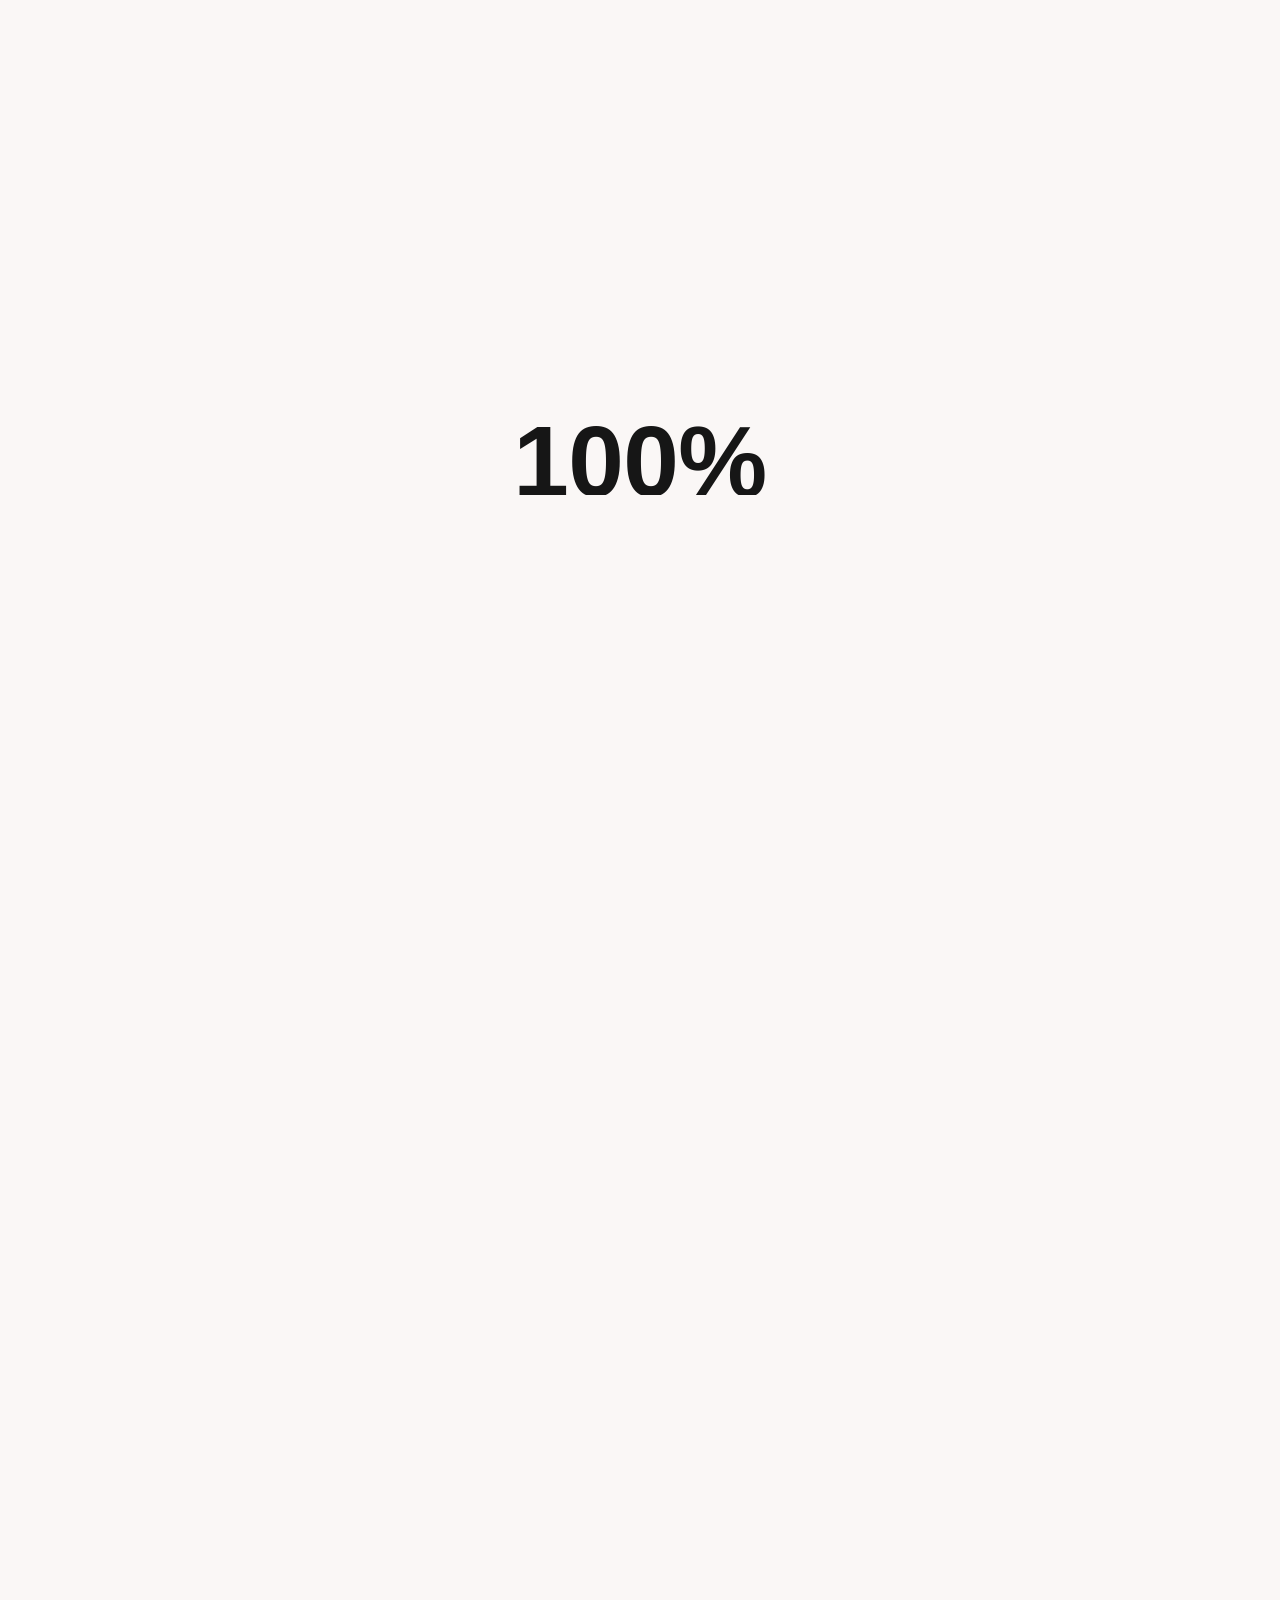
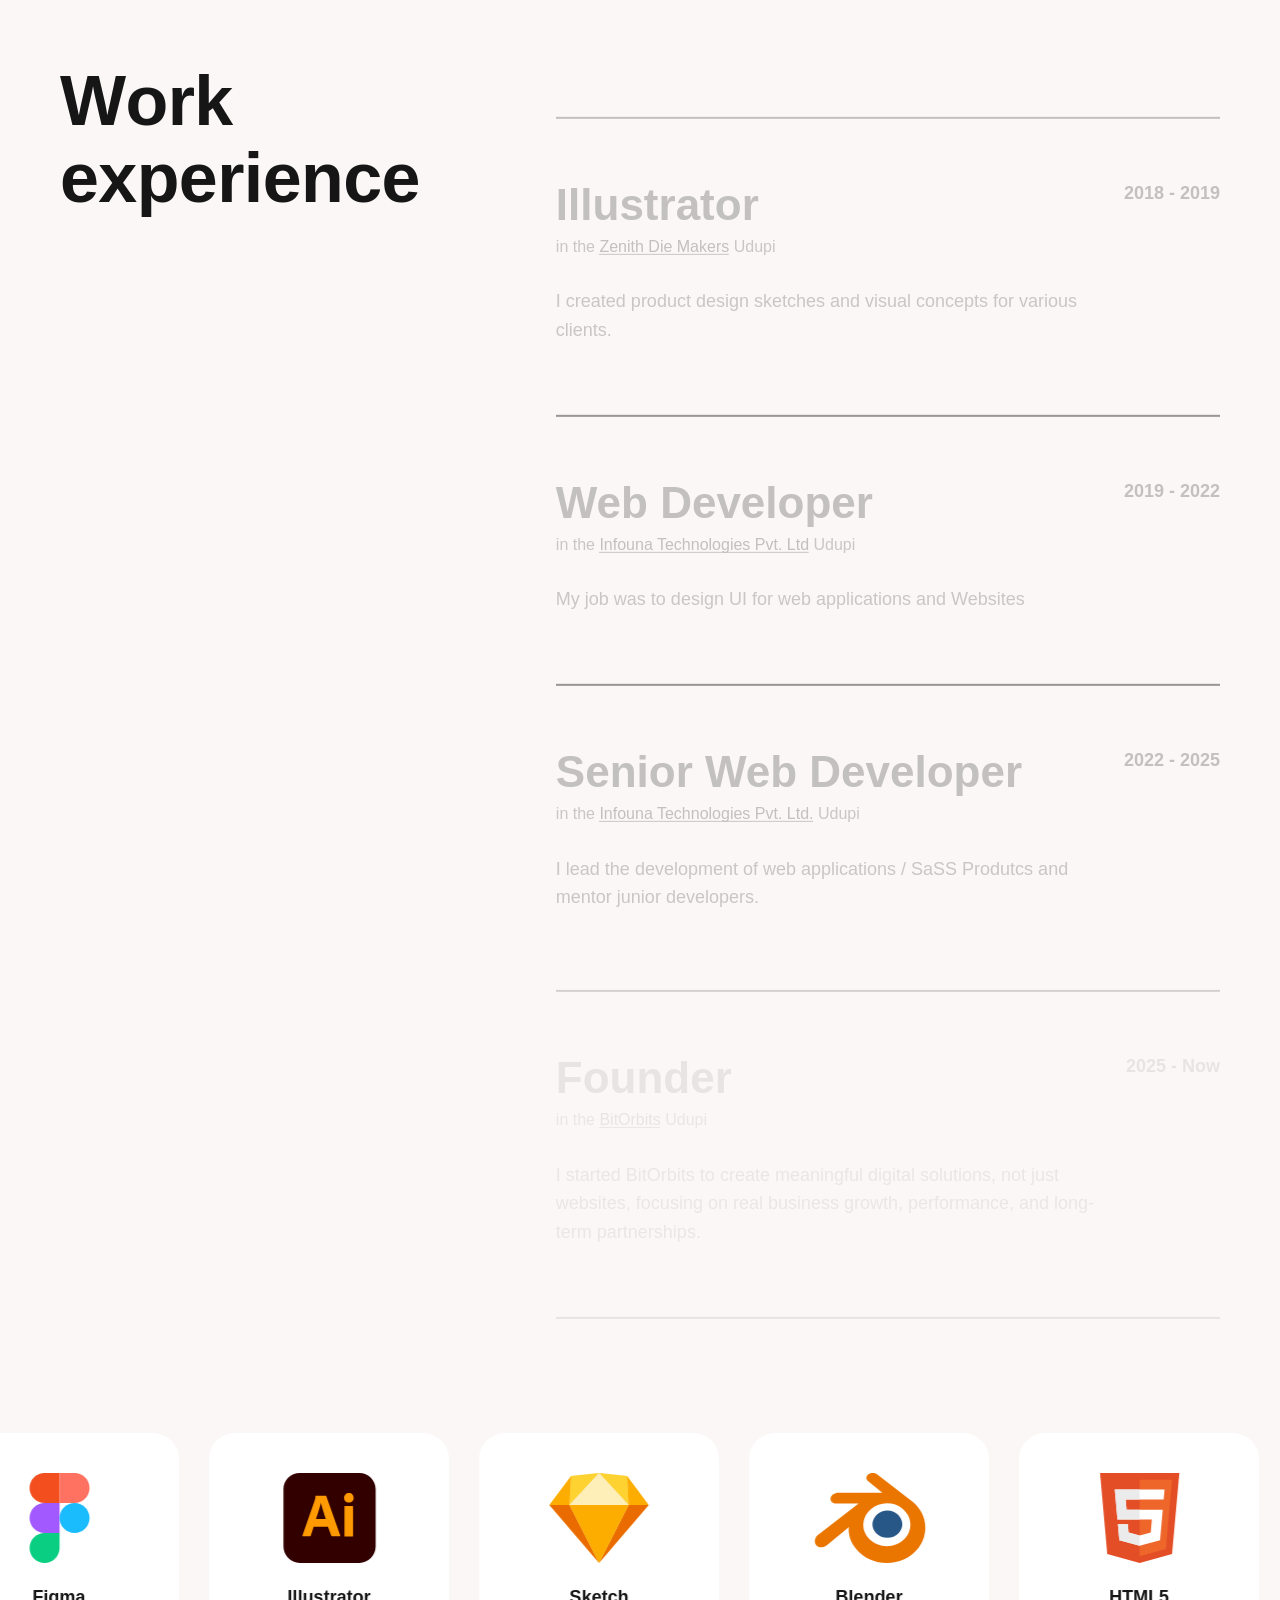
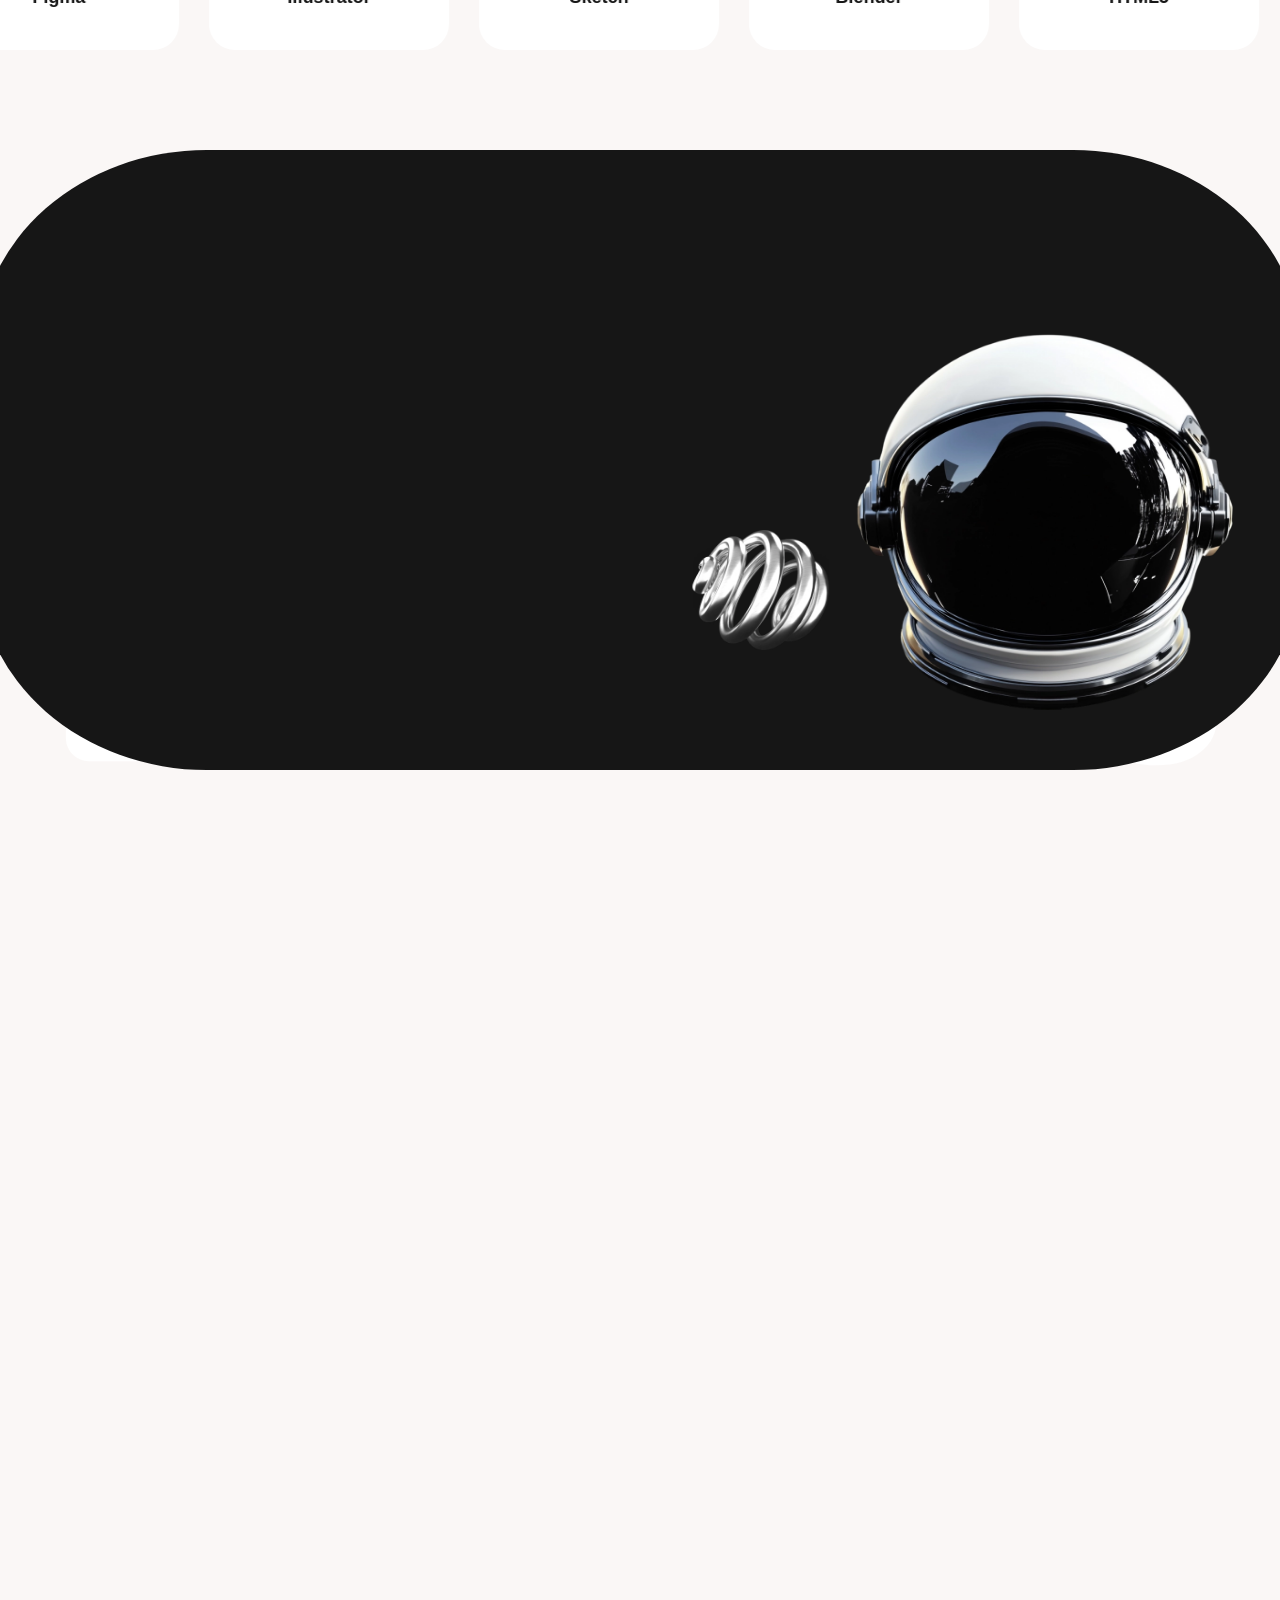
==== about-me.html @ f5d54d08 "Files upload" ====
<!DOCTYPE html>
<html lang="en" dir="ltr">
<meta http-equiv="content-type" content="text/html;charset=utf-8" />
<head>
    <meta charset="UTF-8">

    <!-- Page Title -->
    <title>About Me - I am Gautham, a Web Developer from Udupi, India</title>

    <!-- Meta Tags -->
    <meta name="description" content="I am Gautham, a Web Developer from Udupi, India">
    <meta name="keywords" content="mix_design, resume, portfolio, personal page, cv, template, one page, responsive, html5, css3, creative, clean">
    <meta name="author" content="mix_design">

    <!-- Viewport Meta-->
    <meta http-equiv="X-UA-Compatible" content="IE=edge">
    <meta name="viewport" content="width=device-width, initial-scale=1.0, viewport-fit=cover">

    <!-- Template Favicon & Icons Start -->
    <link rel="icon" href="img/favicon/favicon.ico" sizes="any">
    <link rel="apple-touch-icon" href="img/favicon/apple-touch-icon.png">
    <!-- Template Favicon & Icons End -->

    <!-- Template Styles Start -->
    <link rel="stylesheet" type="text/css" href="css/loaders/loader.min.css">
    <link rel="stylesheet" type="text/css" href="css/plugins.min.css">
    <link rel="stylesheet" type="text/css" href="css/main.min.css">
    <link rel="stylesheet" href="https://cdn.jsdelivr.net/npm/bootstrap-icons@1.13.1/font/bootstrap-icons.min.css">
    <!-- Template Styles End -->

    <!-- Custom Browser Color Start -->
    <meta name="theme-color" media="(prefers-color-scheme: light)" content="#FAF7F6">
    <meta name="theme-color" media="(prefers-color-scheme: dark)" content="#161616">
    <meta name="msapplication-navbutton-color" content="#161616">
    <meta name="mobile-web-app-capable" content="yes">
    <meta name="apple-mobile-web-app-status-bar-style" content="black-translucent">
    <!-- Custom Browser Color End -->
    
  </head>

  <body>

    <!-- Loader Start -->
    <div id="loader" class="loader">
      <div class="loader__wrapper">
        <div class="loader__content">
          <div class="loader__count">
            <span class="count__text">0</span>
            <span class="count__percent">%</span>
          </div>
        </div>
      </div>
    </div>
    <!-- Loader End -->

    <!-- Header Start -->
    <header id="header" class="mxd-header">
      <!-- header logo -->
      <div class="mxd-header__logo loading__fade">
        <a href="index.html" class="mxd-logo">
          <!-- logo icon -->
          <div class="logo-main">
            <img src="img/logo.svg" alt="">
          </div>
        </a>
      </div>
      <!-- header controls -->
      <div class="mxd-header__controls loading__fade">
        <a class="btn btn-anim btn-default btn-mobile-icon btn-outline slide-right-up" href="about-me.html" aria-label="Say Hello">
          <span class="btn-caption">About Me</span>
          <i class="ph-bold ph-arrow-up-right"></i>
        </a>
        <a class="btn btn-anim btn-default btn-mobile-icon btn-outline slide-right-up" href="https://wa.me/918310084461" aria-label="Say Hello">
          <span class="btn-caption">Say Hello</span>
          <i class="ph-bold ph-arrow-up-right"></i>
        </a>
      </div>
    </header>
    <!-- Header End -->

    <!-- Page Content Start -->
    <main id="mxd-page-content" class="mxd-page-content inner-page-content">

      <!-- Section - Inner Page Headline Start -->
      <div class="mxd-section mxd-section-inner-headline padding-text-pre-block">
        <div class="mxd-container grid-container">
        
          <!-- Block - Inner Page Headline Start -->
          <div class="mxd-block loading-wrap">
            <div class="container-fluid px-0">
              <div class="row gx-0">

                <!-- Inner Headline Name Start -->
                <div class="col-12 col-xl-2 mxd-grid-item no-margin">
                  <div class="mxd-block__name name-inner-headline loading__item">
                    <p class="mxd-point-subtitle">
                      <svg version="1.1" xmlns="http://www.w3.org/2000/svg" x="0px" y="0px" width="20px" height="20px" viewBox="0 0 20 20" fill="currentColor">
                        <path fill="currentColor" d="M19.6,9.6c0,0-3,0-4,0c-0.4,0-1.8-0.2-1.8-0.2c-0.6-0.1-1.1-0.2-1.6-0.6c-0.5-0.3-0.9-0.8-1.2-1.2
                          c-0.3-0.4-0.4-0.9-0.5-1.4c0,0-0.1-1.1-0.2-1.5c-0.1-1.1,0-4.4,0-4.4C10.4,0.2,10.2,0,10,0S9.6,0.2,9.6,0.4c0,0,0.1,3.3,0,4.4
                          c0,0.4-0.2,1.5-0.2,1.5C9.4,6.7,9.2,7.2,9,7.6C8.7,8.1,8.2,8.5,7.8,8.9c-0.5,0.3-1,0.5-1.6,0.6c0,0-1.2,0.1-1.7,0.2
                          c-1,0.1-4.2,0-4.2,0C0.2,9.6,0,9.8,0,10c0,0.2,0.2,0.4,0.4,0.4c0,0,3.1-0.1,4.2,0c0.4,0,1.7,0.2,1.7,0.2c0.6,0.1,1.1,0.2,1.6,0.6
                          c0.4,0.3,0.8,0.7,1.1,1.1c0.3,0.5,0.5,1,0.6,1.6c0,0,0.1,1.3,0.2,1.7c0,1,0,4.1,0,4.1c0,0.2,0.2,0.4,0.4,0.4s0.4-0.2,0.4-0.4
                          c0,0,0-3.1,0-4.1c0-0.4,0.2-1.7,0.2-1.7c0.1-0.6,0.2-1.1,0.6-1.6c0.3-0.4,0.7-0.8,1.1-1.1c0.5-0.3,1-0.5,1.6-0.6
                          c0,0,1.3-0.1,1.8-0.2c1,0,4,0,4,0c0.2,0,0.4-0.2,0.4-0.4C20,9.8,19.8,9.6,19.6,9.6L19.6,9.6z"/>
                      </svg>
                      <span>About me</span>
                    </p>
                  </div>
                </div>
                <!-- Inner Headline Name Start -->

                <!-- Inner Headline Content Start -->
                <div class="col-12 col-xl-8 mxd-grid-item no-margin">

                  <div class="mxd-block__content">
                    <div class="mxd-block__inner-headline">
                      <h1 class="inner-headline__title animated-type loading__item">
                        <span id="typed-strings">
                          <b>Web Developer</b>
                          <b>UI Designer</b>
                          <b>SEO Specialist</b>
                          <b>Animator</b>
                        </span>
                        <span id="typed"></span>
                      </h1>
                      <p class="inner-headline__text t-large t-bright loading__item">👋 Hey! I’m Gautham, a web developer from Udupi, India. 
                        With 8+ years of experience and 100+ projects delivered, I build modern, high-performance websites and applications. From UI/UX to full-stack development, I blend design, animation, and technology to create smooth, scalable, and engaging digital experiences.</p>
                    </div>
                  </div>

                </div>
                <!-- Inner Headline Content End -->

              </div>
            </div>
          </div>
          <!-- Block - Inner Page Headline End -->

        </div>
      </div>
      <!-- Section - Inner Page Headline End -->

      <!-- Section - Marquee Projects Links One Line Start -->
      <div class="mxd-section padding-pre-title">
        <div class="mxd-container fullwidth-container">

          <div class="mxd-container__circle circle-fit loading__fade">
            <a class="btn-rotating btn-rotating-180 btn-rotating-blur-outline ver-03" href="#0">
              <!-- SVG rotating text -->
              <svg version="1.1" id="scrollDown" xmlns="http://www.w3.org/2000/svg" xmlns:xlink="http://www.w3.org/1999/xlink" x="0px" y="0px" 
                viewBox="0 0 160 160" style="enable-background:new 0 0 160 160;" xml:space="preserve" 
                class="btn-rotating__text animate-rotation" data-value="360">
                <defs>
                  <path id="textPath" d="M149.7,80c0,38.5-31.2,69.7-69.7,69.7S10.3,118.5,10.3,80S41.5,10.3,80,10.3S149.7,41.5,149.7,80z"/>
                </defs>
                <g>
                  <use xlink:href="#textPath" fill="none"></use>
                  <text>
                    <!-- button text here!!! -->
                    <textPath xlink:href="#textPath">Scroll For More * Scroll For More * Scroll For More * </textPath>
                  </text>
                </g>
              </svg>
              <!-- image -->
              <img class="btn-rotating__image" src="img/icons/300x300_obj-btn-03.webp" alt="Object">
            </a>
          </div>

          <!-- Block - Marquee Projects Links One Line Start -->
          <div class="mxd-block loading__fade">
            <!-- Marquee Divider Start -->
              <div class="marquee marquee-right--gsap">
                <div class="marquee__toright">
                  <!-- item -->
                  <div class="marquee__item one-line item-large image">
                    <a class="marquee__link" href="#">
                      <img src="img/marquee/SC-01.jpg" alt="Image">
                    </a>
                  </div>
                  <!-- item -->
                  <div class="marquee__item one-line item-large image">
                    <a class="marquee__link" href="#">
                      <img src="img/marquee/SC-03.jpg" alt="Image">
                    </a>
                  </div>
                  <!-- item -->
                  <div class="marquee__item one-line item-large image">
                    <a class="marquee__link" href="#">
                      <img src="img/marquee/SC-05.jpg" alt="Image">
                    </a>
                  </div>
                  <!-- item -->
                  <div class="marquee__item one-line item-large image">
                    <a class="marquee__link" href="#">
                      <img src="img/marquee/SC-08.jpg" alt="Image">
                    </a>
                  </div>
                </div>
              </div>
              <!-- Marquee Divider End -->
          </div>
          <!-- Block - Marquee Projects Links One Line End -->

        </div>
      </div>
      <!-- Section - Marquee Projects Links One Line End -->

      <!-- Section - Experience Start -->
      <div class="mxd-section padding-default">
        <div class="mxd-container grid-container">
        
          <!-- Block - Stack Universal Pinned Block with Section Title Start -->
          <div class="mxd-block">
            <div class="mxd-pinned-universal">
              <div class="container-fluid px-0">
                <div class="row gx-0">
                  <div class="col-12 col-xl-5 mxd-pinned-universal__static">
                    <div class="mxd-pinned-universal__static-inner no-margin">
    
                      <!-- Section Title Start -->
                      <div class="mxd-section-title h2-only no-margin-desktop">
                        <div class="container-fluid p-0">
                          <div class="row g-0">
                            <div class="col-12 mxd-grid-item no-margin">
                              <div class="mxd-section-title__title card-split-title">
                                <h2 class="reveal-type">Work<br>experience</h2>
                              </div>
                            </div>
                          </div>
                        </div>
                      </div>
                      <!-- Section Title Start -->
    
                    </div>
                  </div>
                  <div class="col-12 col-xl-7 mxd-pinned-universal__scroll">
                    <div class="mxd-pinned-universal__scroll-inner mxd-grid-item no-margin">
                      <div class="mxd-res-list">
                        <!-- item -->
                        <div class="mxd-res-list__item">
                          <div class="mxd-res-list__divider anim-uni-in-up"></div>
                          <div class="mxd-res-list__content">
                            <div class="mxd-res-list__data">
                              <div class="mxd-res-list__title">
                                <h3 class="anim-uni-in-up">Illustrator</h3>
                                <p class="mxd-res-list__source anim-uni-in-up">
                                  in the
                                  <a href="#" target="_blank">Zenith Die Makers</a> Udupi
                                </p>
                              </div>
                              <div class="mxd-res-list__descr">
                                <p class="anim-uni-in-up">I created product design sketches and visual concepts for various clients.</p>
                              </div>
                            </div>
                            <div class="mxd-res-list__year">
                              <p class="anim-uni-in-up">2018 - 2019</p>
                            </div>
                          </div>
                          <div class="mxd-res-list__divider anim-uni-in-up"></div>
                        </div>
                        <!-- item -->
                        <div class="mxd-res-list__item">
                          <div class="mxd-res-list__divider anim-uni-in-up"></div>
                          <div class="mxd-res-list__content">
                            <div class="mxd-res-list__data">
                              <div class="mxd-res-list__title">
                                <h3 class="anim-uni-in-up">Web Developer</h3>
                                <p class="mxd-res-list__source anim-uni-in-up">
                                  in the
                                  <a href="#" target="_blank">Infouna Technologies Pvt. Ltd</a> Udupi
                                </p>
                              </div>
                              <div class="mxd-res-list__descr">
                                <p class="anim-uni-in-up">My job was to design UI for web applications and Websites</p>
                              </div>
                            </div>
                            <div class="mxd-res-list__year">
                              <p class="anim-uni-in-up">2019 - 2022</p>
                            </div>
                          </div>
                          <div class="mxd-res-list__divider anim-uni-in-up"></div>
                        </div>
                        <!-- item -->
                        <div class="mxd-res-list__item">
                          <div class="mxd-res-list__divider anim-uni-in-up"></div>
                          <div class="mxd-res-list__content">
                            <div class="mxd-res-list__data">
                              <div class="mxd-res-list__title">
                                <h3 class="anim-uni-in-up">Senior Web Developer</h3>
                                <p class="mxd-res-list__source anim-uni-in-up">
                                  in the
                                  <a href="#" target="_blank">Infouna Technologies Pvt. Ltd.</a> Udupi
                                </p>
                              </div>
                              <div class="mxd-res-list__descr">
                                <p class="anim-uni-in-up">I lead the development of web applications / SaSS Produtcs and mentor junior developers.</p>
                              </div>
                            </div>
                            <div class="mxd-res-list__year">
                              <p class="anim-uni-in-up">2022 - 2025</p>
                            </div>
                          </div>
                          <div class="mxd-res-list__divider anim-uni-in-up"></div>
                        </div>
                        <!-- item -->
                        <div class="mxd-res-list__item">
                          <div class="mxd-res-list__divider anim-uni-in-up"></div>
                          <div class="mxd-res-list__content">
                            <div class="mxd-res-list__data">
                              <div class="mxd-res-list__title">
                                <h3 class="anim-uni-in-up">Founder</h3>
                                <p class="mxd-res-list__source anim-uni-in-up">
                                  in the
                                  <a href="#" target="_blank">BitOrbits</a> Udupi
                                </p>
                              </div>
                              <div class="mxd-res-list__descr">
                                <p class="anim-uni-in-up">I started BitOrbits to create meaningful digital solutions, not just websites, focusing on real business growth, performance, and long-term partnerships.</p>
                              </div>
                            </div>
                            <div class="mxd-res-list__year">
                              <p class="anim-uni-in-up">2025 - Now</p>
                            </div>
                          </div>
                          <div class="mxd-res-list__divider anim-uni-in-up"></div>
                        </div>
                      </div>
                    </div>
                  </div>
                </div>
              </div>
            </div>
          </div>
          <!-- Block - Stack Universal Pinned Block with Section Title Start -->

        </div>
      </div>
      <!-- Section - Experience End -->

      <!-- Section - Tech Stack Marquee One Line Start -->
      <div class="mxd-section padding-grid-pre-pinned">
        <div class="mxd-container fullwidth-container">
        
          <!-- Block - Tech Stack Marquee One Line Start -->
          <div class="mxd-block">
            <!-- Marquee Divider Start -->
          <div class="marquee marquee-right--gsap">
            <div class="marquee__toright">
              <!-- single item -->
              <div class="marquee__item one-line item-regular">
                <div class="mxd-tech-stack-cards__item">
                  <div class="mxd-tech-stack-cards__inner-v3">
                    <div class="mxd-tech-stack-cards__icon">
                      <img src="img/tech/icon-photoshop.svg" alt="Tech Stack Icon">
                    </div>
                    <div class="mxd-tech-stack-cards__title">
                      <p class="t-bright t-caption">Photoshop</p>
                    </div>
                  </div>
                </div>
              </div>
              <!-- single item -->
              <div class="marquee__item one-line item-regular">
                <div class="mxd-tech-stack-cards__item">
                  <div class="mxd-tech-stack-cards__inner-v3">
                    <div class="mxd-tech-stack-cards__icon">
                      <img src="img/tech/icon-figma.svg" alt="Tech Stack Icon">
                    </div>
                    <div class="mxd-tech-stack-cards__title">
                      <p class="t-bright t-caption">Figma</p>
                    </div>
                  </div>
                </div>
              </div>
              <!-- single item -->
              <div class="marquee__item one-line item-regular">
                <div class="mxd-tech-stack-cards__item">
                  <div class="mxd-tech-stack-cards__inner-v3">
                    <div class="mxd-tech-stack-cards__icon">
                      <img src="img/tech/icon-illustrator.svg" alt="Tech Stack Icon">
                    </div>
                    <div class="mxd-tech-stack-cards__title">
                      <p class="t-bright t-caption">Illustrator</p>
                    </div>
                  </div>
                </div>
              </div>
              <!-- single item -->
              <div class="marquee__item one-line item-regular">
                <div class="mxd-tech-stack-cards__item">
                  <div class="mxd-tech-stack-cards__inner-v3">
                    <div class="mxd-tech-stack-cards__icon">
                      <img src="img/tech/icon-scketch.svg" alt="Tech Stack Icon">
                    </div>
                    <div class="mxd-tech-stack-cards__title">
                      <p class="t-bright t-caption">Sketch</p>
                    </div>
                  </div>
                </div>
              </div>
              <!-- single item -->
              <div class="marquee__item one-line item-regular">
                <div class="mxd-tech-stack-cards__item">
                  <div class="mxd-tech-stack-cards__inner-v3">
                    <div class="mxd-tech-stack-cards__icon">
                      <img src="img/tech/icon-blender.svg" alt="Tech Stack Icon">
                    </div>
                    <div class="mxd-tech-stack-cards__title">
                      <p class="t-bright t-caption">Blender</p>
                    </div>
                  </div>
                </div>
              </div>
              <!-- single item -->
              <div class="marquee__item one-line item-regular">
                <div class="mxd-tech-stack-cards__item">
                  <div class="mxd-tech-stack-cards__inner-v3">
                    <div class="mxd-tech-stack-cards__icon">
                      <img src="img/tech/icon-html.svg" alt="Tech Stack Icon">
                    </div>
                    <div class="mxd-tech-stack-cards__title">
                      <p class="t-bright t-caption">HTML5</p>
                    </div>
                  </div>
                </div>
              </div>
              <!-- single item -->
              <div class="marquee__item one-line item-regular">
                <div class="mxd-tech-stack-cards__item">
                  <div class="mxd-tech-stack-cards__inner-v3">
                    <div class="mxd-tech-stack-cards__icon">
                      <img src="img/tech/icon-css.svg" alt="Tech Stack Icon">
                    </div>
                    <div class="mxd-tech-stack-cards__title">
                      <p class="t-bright t-caption">CSS3</p>
                    </div>
                  </div>
                </div>
              </div>
              <!-- single item -->
              <div class="marquee__item one-line item-regular">
                <div class="mxd-tech-stack-cards__item">
                  <div class="mxd-tech-stack-cards__inner-v3">
                    <div class="mxd-tech-stack-cards__icon">
                      <img src="img/tech/icon-notion.svg" alt="Tech Stack Icon">
                    </div>
                    <div class="mxd-tech-stack-cards__title">
                      <p class="t-bright t-caption">Notion</p>
                    </div>
                  </div>
                </div>
              </div>
              
            </div>
          </div>
          <!-- Marquee Divider End -->
          </div>
          <!-- Block - Tech Stack Marquee One Line End -->

        </div>
      </div>
      <!-- Section - Tech Stack Marquee One Line End -->
 
      <!-- Section - CTA Start -->
      <div class="mxd-section overflow-hidden">
        <div class="mxd-container">

          <!-- Block - CTA Start -->
          <div class="mxd-block">
            <div class="mxd-promo">
              <div class="mxd-promo__inner anim-zoom-out-container">
                <!-- background -->
                <div class="mxd-promo__bg"></div>
                <!-- caption -->
                <div class="mxd-promo__content">
                  <p class="mxd-promo__title anim-uni-in-up">
                    <span class="mxd-promo__icon">
                      <img src="img/icons/300x300_obj-cta-01.webp" alt="Icon">
                    </span>
                    <span class="mxd-promo__caption reveal-type">Let's talk about your project!</span>
                  </p>
                  <div class="mxd-promo__controls anim-uni-in-up">
                    <a class="btn btn-anim btn-default btn-large btn-additional slide-right-up" href="https://wa.me/918310084461">
                      <span class="btn-caption">Contact Me</span>
                      <i class="ph-bold ph-arrow-up-right"></i>
                    </a>
                  </div>
                </div>
                <!-- parallax images -->
                <div class="mxd-promo__images">
                  <img class="promo-image promo-image-1" src="img/illustrations/cta-img-01.webp" alt="Image">
                  <img class="promo-image promo-image-2" src="img/illustrations/cta-img-02.webp" alt="Image">
                </div>
              </div>
            </div>
          </div>
          <!-- Block - CTA End -->

        </div>
      </div>
      <!-- Section - CTA End -->

    </main>
    <!-- Page Content End -->

    <!-- Footer Start -->
    <footer id="mxd-footer" class="mxd-footer">

      <!-- Footer Block - Fullwidth Text Start -->
      <div class="mxd-footer__text-wrap">
        <div class="fullwidth-text__tl-trigger"></div>
        <div class="mxd-footer__fullwidth-text personal anim-top-to-bottom">
          <svg class="mxd-footer__svg-v2" version="1.1" id="Layer_1" xmlns="http://www.w3.org/2000/svg" xmlns:xlink="http://www.w3.org/1999/xlink" x="0px" y="0px"
            viewBox="0 0 316.4 58.6" style="enable-background:new 0 0 316.4 58.6;" xml:space="preserve">
          <style type="text/css">
            .st0{fill:#FFFFFF;}
          </style>
          <g>
            <path class="st0" d="M38.2,32.1c-1.3-1.8-3-3.1-5.2-4c1.3-0.8,2.4-1.8,3.2-3c1.4-2,2.1-4.5,2.1-7.5c0-2.4-0.6-4.7-1.7-6.9
              c-1.1-2.2-2.8-4.1-5.1-5.5C29.2,3.8,26.3,3,22.7,3H7.9C4.4,3,1.6,5.9,1.6,9.4v40.5c0,3.5,2.8,6.3,6.3,6.3h16.9c3.5,0,6.4-0.7,8.8-2
              c2.4-1.3,4.2-3.2,5.4-5.5c1.2-2.4,1.8-5.1,1.8-8.3C40.8,37.3,39.9,34.6,38.2,32.1z M10.6,13.1c0-1,0.8-1.7,1.7-1.7h10.2
              c2.1,0,3.8,0.6,4.9,1.8c1.2,1.2,1.8,2.8,1.8,4.6c0,1.4-0.3,2.6-0.9,3.5c-0.6,1-1.4,1.7-2.4,2.2c-1,0.5-2.2,0.7-3.4,0.7H12.3
              c-1,0-1.7-0.8-1.7-1.7V13.1z M30.8,44.2c-0.7,1.1-1.7,2-2.9,2.7c-1.2,0.6-2.6,0.9-4.2,0.9H12.3c-1,0-1.7-0.8-1.7-1.7V34.3
              c0-1,0.8-1.7,1.7-1.7H24c1.6,0,3.1,0.3,4.2,1c1.2,0.7,2.1,1.6,2.7,2.7c0.6,1.1,0.9,2.4,0.9,3.8C31.8,41.7,31.5,43,30.8,44.2z"/>
            <path class="st0" d="M48.9,6.8V5.6c0-1.9,1.6-3.5,3.5-3.5h1.9c1.9,0,3.5,1.6,3.5,3.5v1.2c0,1.9-1.6,3.5-3.5,3.5h-1.9
              C50.5,10.3,48.9,8.7,48.9,6.8z M48.9,52.7V19.8c0-1.9,1.6-3.5,3.5-3.5h1.9c1.9,0,3.5,1.6,3.5,3.5v32.9c0,1.9-1.6,3.5-3.5,3.5h-1.9
              C50.5,56.2,48.9,54.6,48.9,52.7z"/>
            <path class="st0" d="M64.4,19.8L64.4,19.8c0-1.9,1.6-3.5,3.5-3.5h20.8c1.9,0,3.5,1.6,3.5,3.5v0c0,1.9-1.6,3.5-3.5,3.5H67.9
              C66,23.3,64.4,21.7,64.4,19.8z M92.2,53.1c0,1.8-1.3,3.3-3.1,3.5c-1.6,0.2-3.1,0.2-4.6,0.2c-2.5-0.1-4.8-0.5-6.8-1.4
              c-2-0.9-3.5-2.3-4.5-4.1c-0.9-1.7-1.4-3.5-1.4-5.3c0-1.8-0.1-3.8-0.1-6.1V8.7c0-1.9,1.6-3.5,3.5-3.5H77c1.9,0,3.5,1.6,3.5,3.5v30.6
              c0,1.6,0,3,0.1,4.2c0,1.2,0.3,2.2,0.8,3c0.9,1.5,2.3,2.3,4.2,2.5c0.9,0.1,1.9,0.1,3,0.1c2-0.1,3.6,1.5,3.6,3.5V53.1z"/>
            <path class="st0" d="M123.3,57.3c-5.3,0-9.9-1.2-13.6-3.5c-3.8-2.3-6.7-5.6-8.7-9.7s-3-9-3-14.5c0-5.5,1-10.3,3-14.5
              s4.9-7.4,8.7-9.7c3.8-2.3,8.3-3.5,13.6-3.5c5.3,0,9.9,1.2,13.7,3.5c3.8,2.3,6.7,5.6,8.7,9.7c2,4.2,3,9,3,14.5c0,5.5-1,10.3-3,14.5
              c-2,4.2-4.9,7.4-8.7,9.7C133.1,56.1,128.6,57.3,123.3,57.3z M123.3,48.9c3.6,0,6.5-0.8,8.9-2.4c2.4-1.6,4.2-3.8,5.3-6.8
              c1.2-2.9,1.8-6.3,1.8-10.2s-0.6-7.3-1.8-10.1c-1.2-2.9-3-5.1-5.3-6.7c-2.4-1.6-5.3-2.4-8.9-2.5c-3.6,0-6.5,0.8-8.9,2.4
              c-2.4,1.6-4.1,3.8-5.3,6.8c-1.2,2.9-1.8,6.3-1.8,10.2s0.6,7.3,1.8,10.1c1.2,2.9,3,5.1,5.3,6.7C116.7,48,119.7,48.8,123.3,48.9z"/>
            <path class="st0" d="M156.1,52.7V19.8c0-1.9,1.6-3.5,3.5-3.5h0.9c1.9,0,3.5,1.6,3.5,3.5V26l-1-1.3c0.5-1.3,1.1-2.5,2-3.6
              c0.8-1.1,1.8-2,3-2.7c1-0.7,2.1-1.2,3.3-1.6c1.2-0.4,2.4-0.6,3.7-0.7c0,0,0,0,0.1,0c2-0.1,3.6,1.5,3.6,3.5v1.1
              c0,1.9-1.5,3.4-3.3,3.5c-0.2,0-0.5,0-0.7,0c-1.5,0.1-2.9,0.6-4.1,1.3c-1.2,0.7-2.2,1.5-3,2.5c-0.8,1-1.3,2.2-1.7,3.5
              c-0.4,1.3-0.6,2.7-0.6,4.3v16.8c0,1.9-1.6,3.5-3.5,3.5h-2C157.7,56.2,156.1,54.6,156.1,52.7z"/>
            <path class="st0" d="M185.5,52.7V6.5c0-1.9,1.6-3.5,3.5-3.5h2c1.9,0,3.5,1.6,3.5,3.5v21.7h-1.1v24.5c0,1.9-1.6,3.5-3.5,3.5H189
              C187,56.2,185.5,54.6,185.5,52.7z M204.7,57.3c-3.9,0-7.1-0.9-9.8-2.8c-2.6-1.8-4.6-4.4-5.9-7.5c-1.3-3.2-2-6.8-2-10.7
              c0-4,0.7-7.6,2-10.8c1.3-3.2,3.3-5.7,5.8-7.5c2.6-1.8,5.7-2.7,9.5-2.7c3.8,0,7,0.9,9.8,2.7c2.8,1.8,4.9,4.3,6.4,7.5
              c1.5,3.2,2.3,6.8,2.3,10.8c0,4-0.8,7.6-2.3,10.7c-1.5,3.2-3.6,5.7-6.3,7.5C211.5,56.3,208.4,57.3,204.7,57.3z M203.3,49.3
              c2.3,0,4.2-0.6,5.7-1.7c1.5-1.2,2.6-2.7,3.3-4.7c0.7-2,1.1-4.2,1.1-6.6c0-2.4-0.4-4.6-1.1-6.6c-0.7-2-1.9-3.6-3.4-4.7
              c-1.6-1.2-3.5-1.8-5.9-1.8c-2.3,0-4.1,0.5-5.5,1.6c-1.4,1.1-2.5,2.6-3.2,4.6c-0.7,2-1,4.2-1,6.8c0,2.6,0.3,4.9,1,6.8
              c0.7,2,1.7,3.5,3.2,4.6C199,48.8,200.9,49.3,203.3,49.3z"/>
            <path class="st0" d="M231.7,6.8V5.6c0-1.9,1.6-3.5,3.5-3.5h1.9c1.9,0,3.5,1.6,3.5,3.5v1.2c0,1.9-1.6,3.5-3.5,3.5h-1.9
              C233.3,10.3,231.7,8.7,231.7,6.8z M231.7,52.7V19.8c0-1.9,1.6-3.5,3.5-3.5h1.9c1.9,0,3.5,1.6,3.5,3.5v32.9c0,1.9-1.6,3.5-3.5,3.5
              h-1.9C233.3,56.2,231.7,54.6,231.7,52.7z"/>
            <path class="st0" d="M247.3,19.8L247.3,19.8c0-1.9,1.6-3.5,3.5-3.5h20.8c1.9,0,3.5,1.6,3.5,3.5v0c0,1.9-1.6,3.5-3.5,3.5h-20.8
              C248.8,23.3,247.3,21.7,247.3,19.8z M275,53.1c0,1.8-1.3,3.3-3.1,3.5c-1.6,0.2-3.1,0.2-4.6,0.2c-2.5-0.1-4.8-0.5-6.8-1.4
              c-2-0.9-3.5-2.3-4.5-4.1c-0.9-1.7-1.4-3.5-1.4-5.3c0-1.8-0.1-3.8-0.1-6.1V8.7c0-1.9,1.6-3.5,3.5-3.5h1.9c1.9,0,3.5,1.6,3.5,3.5
              v30.6c0,1.6,0,3,0.1,4.2c0,1.2,0.3,2.2,0.8,3c0.9,1.5,2.3,2.3,4.2,2.5c0.9,0.1,1.9,0.1,3,0.1c2-0.1,3.6,1.5,3.6,3.5V53.1z"/>
            <path class="st0" d="M299,57.3c-4.9,0-8.9-1.1-12-3.3c-1.9-1.3-3.3-3-4.2-5c-1-2.1,0.3-4.6,2.6-5l2.4-0.4c1.4-0.2,2.8,0.5,3.5,1.7
              c0.6,1,1.3,1.8,2.3,2.5c1.6,1.1,3.6,1.7,6.1,1.7c2.1,0,3.8-0.4,5-1.3s1.8-2,1.8-3.5c0-0.9-0.2-1.6-0.6-2.2
              c-0.4-0.6-1.4-1.1-2.8-1.6c-1.5-0.5-3.7-1.2-6.7-2c-3.3-0.9-6-1.8-8-2.9c-2-1-3.4-2.2-4.2-3.6c-0.9-1.4-1.3-3.1-1.3-5.1
              c0-2.5,0.7-4.6,2-6.5c1.3-1.8,3.1-3.3,5.5-4.3c2.3-1,5.1-1.5,8.3-1.5c3.1,0,5.8,0.5,8.2,1.4s4.3,2.3,5.8,4.1c0.5,0.6,1,1.3,1.3,2
              c1.1,2-0.2,4.6-2.5,5l-2.4,0.4c-1.4,0.3-2.8-0.5-3.5-1.8c-0.4-0.7-0.9-1.3-1.6-1.7c-1.3-1-3.1-1.5-5.3-1.7
              c-2.1-0.1-3.8,0.2-5.1,0.9c-1.3,0.8-1.9,1.8-1.9,3.2c0,0.8,0.3,1.4,0.8,2c0.5,0.5,1.6,1.1,3.1,1.6c1.6,0.5,3.9,1.2,7,2
              c3.2,0.8,5.7,1.7,7.6,2.8c1.9,1,3.3,2.3,4.1,3.7c0.8,1.5,1.3,3.2,1.3,5.3c0,4-1.5,7.2-4.4,9.4C308.2,56.1,304.2,57.3,299,57.3z"/>
          </g>
          </svg>
        </div>
      </div>
      <!-- Footer Block - Fullwidth Text End -->

      <!-- Footer Block - Info Columns Start -->
      <div class="mxd-footer__footer-blocks">
        <!-- single column -->
        <!-- single column -->
        <div class="footer-blocks__column animate-card-3">
          <!-- inner card -->
          <div class="footer-blocks__card">
            <p class="mxd-point-subtitle anim-uni-in-up">
              <svg version="1.1" xmlns="http://www.w3.org/2000/svg" x="0px" y="0px" width="20px" height="20px" viewBox="0 0 20 20" fill="currentColor">
                <path fill="currentColor" d="M19.6,9.6c0,0-3,0-4,0c-0.4,0-1.8-0.2-1.8-0.2c-0.6-0.1-1.1-0.2-1.6-0.6c-0.5-0.3-0.9-0.8-1.2-1.2
                  c-0.3-0.4-0.4-0.9-0.5-1.4c0,0-0.1-1.1-0.2-1.5c-0.1-1.1,0-4.4,0-4.4C10.4,0.2,10.2,0,10,0S9.6,0.2,9.6,0.4c0,0,0.1,3.3,0,4.4
                  c0,0.4-0.2,1.5-0.2,1.5C9.4,6.7,9.2,7.2,9,7.6C8.7,8.1,8.2,8.5,7.8,8.9c-0.5,0.3-1,0.5-1.6,0.6c0,0-1.2,0.1-1.7,0.2
                  c-1,0.1-4.2,0-4.2,0C0.2,9.6,0,9.8,0,10c0,0.2,0.2,0.4,0.4,0.4c0,0,3.1-0.1,4.2,0c0.4,0,1.7,0.2,1.7,0.2c0.6,0.1,1.1,0.2,1.6,0.6
                  c0.4,0.3,0.8,0.7,1.1,1.1c0.3,0.5,0.5,1,0.6,1.6c0,0,0.1,1.3,0.2,1.7c0,1,0,4.1,0,4.1c0,0.2,0.2,0.4,0.4,0.4s0.4-0.2,0.4-0.4
                  c0,0,0-3.1,0-4.1c0-0.4,0.2-1.7,0.2-1.7c0.1-0.6,0.2-1.1,0.6-1.6c0.3-0.4,0.7-0.8,1.1-1.1c0.5-0.3,1-0.5,1.6-0.6
                  c0,0,1.3-0.1,1.8-0.2c1,0,4,0,4,0c0.2,0,0.4-0.2,0.4-0.4C20,9.8,19.8,9.6,19.6,9.6L19.6,9.6z"></path>
              </svg>
              <a href="mailto:bitorbitofl@gmail.com?subject=Message%20from%20your%20site">bitorbitofl@gmail.com</a>
            </p>
          </div>
          <!-- inner card -->
          <div class="footer-blocks__card">
            <p class="mxd-point-subtitle anim-uni-in-up">
              <svg version="1.1" xmlns="http://www.w3.org/2000/svg" x="0px" y="0px" width="20px" height="20px" viewBox="0 0 20 20" fill="currentColor">
                <path fill="currentColor" d="M19.6,9.6c0,0-3,0-4,0c-0.4,0-1.8-0.2-1.8-0.2c-0.6-0.1-1.1-0.2-1.6-0.6c-0.5-0.3-0.9-0.8-1.2-1.2
                  c-0.3-0.4-0.4-0.9-0.5-1.4c0,0-0.1-1.1-0.2-1.5c-0.1-1.1,0-4.4,0-4.4C10.4,0.2,10.2,0,10,0S9.6,0.2,9.6,0.4c0,0,0.1,3.3,0,4.4
                  c0,0.4-0.2,1.5-0.2,1.5C9.4,6.7,9.2,7.2,9,7.6C8.7,8.1,8.2,8.5,7.8,8.9c-0.5,0.3-1,0.5-1.6,0.6c0,0-1.2,0.1-1.7,0.2
                  c-1,0.1-4.2,0-4.2,0C0.2,9.6,0,9.8,0,10c0,0.2,0.2,0.4,0.4,0.4c0,0,3.1-0.1,4.2,0c0.4,0,1.7,0.2,1.7,0.2c0.6,0.1,1.1,0.2,1.6,0.6
                  c0.4,0.3,0.8,0.7,1.1,1.1c0.3,0.5,0.5,1,0.6,1.6c0,0,0.1,1.3,0.2,1.7c0,1,0,4.1,0,4.1c0,0.2,0.2,0.4,0.4,0.4s0.4-0.2,0.4-0.4
                  c0,0,0-3.1,0-4.1c0-0.4,0.2-1.7,0.2-1.7c0.1-0.6,0.2-1.1,0.6-1.6c0.3-0.4,0.7-0.8,1.1-1.1c0.5-0.3,1-0.5,1.6-0.6
                  c0,0,1.3-0.1,1.8-0.2c1,0,4,0,4,0c0.2,0,0.4-0.2,0.4-0.4C20,9.8,19.8,9.6,19.6,9.6L19.6,9.6z"></path>
              </svg>
              <a href="tel:+12127089400">+91 83100 84461</a>
            </p>
          </div>
          <!-- inner card -->
          <div class="footer-blocks__card fill-card notify">
            <!-- card title -->
            <div class="footer-blocks__title anim-uni-in-up">
              <p class="footer-blocks__title-m">Subscribe to our insights:</p>
            </div>
            <!-- subscribe form container -->
            <div class="form-container anim-uni-in-up">
              <!-- reply messages -->
              <div class="form__reply subscription-ok">
                <span class="reply__text">Done! Thanks for subscribing.</span>
              </div>
              <div class="form__reply subscription-error">
                <span class="reply__text">Ooops! Something went wrong. Please try again later.</span>
              </div>
              <!-- subscribe form -->
              <form class="form notify-form form-light">
                <input type="email" placeholder="Your Email" required>
                <button class="btn btn-form btn-absolute-right btn-muted slide-right-up anim-no-delay" type="submit" aria-label="Submit">
                  <i class="ph ph-arrow-up-right"></i>
                </button>
              </form>
            </div>
          </div>
        </div>
        <!-- single column -->
        <div class="footer-blocks__column animate-card-3">
          <!-- inner card -->
          <div class="footer-blocks__card fullheight-card">
            <!-- nav block -->
            <div class="footer-blocks__block">
              <!-- card title -->
              <div class="footer-blocks__title anim-uni-in-up">
                <p class="footer-blocks__title-l">Ecosystem</p>
              </div>
              <!-- footer socials -->
              <div class="footer-blocks__socials">
                <ul class="footer-socials">
                  <li class="footer-socials__item anim-uni-in-up"><a href="https://dribbble.com/bitorbitlabs" class="footer-socials__link" target="_blank">Dribbble</a></li>
                  <li class="footer-socials__item anim-uni-in-up"><a href="https://x.com/OrbitBitOfl" class="footer-socials__link" target="_blank">Twitter X</a></li>
                  <li class="footer-socials__item anim-uni-in-up"><a href="https://www.instagram.com/bitorbits.io/" class="footer-socials__link" target="_blank">Instagram</a></li>
                  <li class="footer-socials__item anim-uni-in-up"><a href="https://linkedin.com/company/bitorbitsio" class="footer-socials__link" target="_blank">LinkedIn</a></li>
                </ul>
              </div>
            </div>
            <!-- links -->
            <div class="footer-blocks__links anim-uni-in-up">
              <p class="t-xsmall t-muted">
                <a class="no-effect" href="#" target="_blank">Made With Passion <i class="bi bi-heart-fill"></i></a>
              </p>
            </div>
          </div>
        </div>
      </div>
      <!-- Footer Block - Info Columns End -->

    </footer>
    <!-- Footer End -->


    <!-- Load Scripts Start -->
    <script src="js/libs.min.js"></script>
    <script src="js/app.min.js"></script>
    <script>
      const statsCounter1 = new countUp.CountUp("stats-counter-1", 30, optionsPlus);
      const statsCounter2 = new countUp.CountUp("stats-counter-2", 80, optionsPercent);
      const statsCounter3 = new countUp.CountUp("stats-counter-3", 3, optionsPlus);
      const statsCounter4 = new countUp.CountUp("stats-counter-4", 50, optionsPlus);
      statsCounter1.start();
      statsCounter2.start();
      statsCounter3.start();
      statsCounter4.start();
    </script>
    <!-- Load Scripts End -->
    
  </body>


<!-- Mirrored from mixdesign.dev/themeforest/rayo/about-me.html by HTTrack Website Copier/3.x [XR&CO'2014], Thu, 26 Mar 2026 11:53:27 GMT -->
</html>
---- css/loaders/loader.min.css ----
/*! ------------------------------------------------
 * Project Name: Rayo - Digital Agency & Personal Portfolio HTML Template
 * Project Description: Elevate your digital presence with Rayo - dynamic and stylish HTML template designed for creative agencies and personal brands. With modern layouts, smooth interactions and a polished aesthetic, Rayo template helps showcase projects, services and expertise with clarity and impact.
 * Tags: mix_design, resume, portfolio, personal page, cv, template, one page, responsive, html5, css3, creative, clean, agency, studio 
 * Version: 1.0.0
 * Build Date: July 2025
 * Last Update: July 2025
 * This product is available exclusively on Themeforest
 * Author: mix_design
 * Author URI: https://themeforest.net/user/mix_design *//*! File name: loader.css
 * ------------------------------------------------
 *
 * ------------------------------------------------
 * Table of Contents
 * ------------------------------------------------
 *  01. Loader Styles
 * ------------------------------------------------
 * Table of Contents End
 * ------------------------------------------------ */:root{--_size:1.8rem;--_font-default:"Funnel Sans",sans-serif;--_font-accent:"Funnel Display",sans-serif;--_radius-s:1rem;--_radius-m:1.6rem;--_radius-pt-m:1.6rem;--_radius-l:3.8rem;--_radius-xl:6rem;--_animspeed-fast:0.1s;--_animspeed-medium:0.3s;--_animspeed-slow:0.6s;--_animbezier:cubic-bezier(0.23, 0.65, 0.74, 1.09);--base--light:#FAF7F6;--base-rgb--light:250,247,246;--base-tint--light:#FFFFFF;--base-shade--light:#e0dddb;--base-opp--light:#161616;--base-opp-tint--light:#1C1C1C;--accent--light:#9F8BE7;--accent-rgb--light:159,139,231;--additional--light:#DDF160;--additional-rgb--light:221,241,96;--neutral-transparent--light:rgba(255, 255, 255, 0.3);--st-bright--light:#161616;--st-medium--light:#7C7C7C;--st-muted--light:#E0DDDB;--st-opp-bright--light:#FFFFFF;--fw-regular--light:400;--fw-medium--light:600;--fw-semibold--light:700;--fw-bold--light:800;--fw-regular-opp--light:300;--fw-medium-opp--light:500;--t-bright--light:#161616;--t-medium--light:#303030;--t-muted--light:#585858;--t-muted-extra--light:#B2AEAD;--t-opp-bright--light:#FFFFFF;--t-opp-medium--light:#ACACAC;--t-opp-muted--light:#838383;--bg-demo-screen-01--light:url(../img/demo/screens/01.html);--bg-demo-screen-02--light:url(../img/demo/screens/02.html);--bg-demo-screen-03--light:url(../img/demo/screens/03.html);--bg-demo-screen-04--light:url(../img/demo/screens/04.html);--bg-demo-screen-05--light:url(../img/demo/screens/05.html);--bg-demo-screen-06--light:url(../img/demo/screens/06.html);--bg-demo-screen-07--light:url(../img/demo/screens/07.html);--bg-demo-screen-08--light:url(../img/demo/screens/08.html);--bg-demo-screen-09--light:url(../img/demo/screens/09.html);--base--dark:#161616;--base-rgb--dark:22,22,22;--base-tint--dark:#1C1C1C;--base-shade--dark:#0a0a0a;--base-opp--dark:#FAF7F6;--base-opp-tint--dark:#ffffff;--accent--dark:#DDF160;--accent-rgb--dark:221,241,96;--additional--dark:#9F8BE7;--additional-rgb--dark:159,139,231;--neutral-transparent--dark:rgba(0, 0, 0, 0.3);--st-bright--dark:#FFFFFF;--st-medium--dark:#646464;--st-muted--dark:#252525;--st-opp-bright--dark:#0f0f0f;--fw-regular--dark:300;--fw-medium--dark:500;--fw-semibold--dark:600;--fw-bold--dark:700;--fw-regular-opp--dark:400;--fw-medium-opp--dark:600;--t-bright--dark:#FFFFFF;--t-medium--dark:#ACACAC;--t-muted--dark:#838383;--t-muted-extra--dark:#535151;--t-opp-bright--dark:#161616;--t-opp-medium--dark:#303030;--t-opp-muted--dark:#969696;--bg-demo-screen-01--dark:url(../img/demo/screens/01-d.html);--bg-demo-screen-02--dark:url(../img/demo/screens/02-d.html);--bg-demo-screen-03--dark:url(../img/demo/screens/03-d.html);--bg-demo-screen-04--dark:url(../img/demo/screens/04-d.html);--bg-demo-screen-05--dark:url(../img/demo/screens/05-d.html);--bg-demo-screen-06--dark:url(../img/demo/screens/06-d.html);--bg-demo-screen-07--dark:url(../img/demo/screens/07-d.html);--bg-demo-screen-08--dark:url(../img/demo/screens/08-d.html);--bg-demo-screen-09--dark:url(../img/demo/screens/09-d.html);--pt-base:#FFFFFF;--pt-base-dark:#161616;--pt-t-light-bright:#FFFFFF;--pt-t-dark-bright:#161616;--pt-st-light-bright:#FFFFFF;--pt-st-dark-bright:#161616;--pt-purple-rgb:159,139,231;--pt-purple-dark-rgb:33,10,113;--nl-white:#ffffff;--nl-black:#000000}@media only screen and (min-width:768px){:root{--_radius-m:2.6rem;--_radius-l:5rem;--_radius-xl:8rem}}@media only screen and (min-width:1200px){:root{--_radius-xl:8rem}}@media (prefers-color-scheme:light){:root{--base:var(--base--light);--base-rgb:var(--base-rgb--light);--base-tint:var(--base-tint--light);--base-shade:var(--base-shade--light);--base-opp:var(--base-opp--light);--base-opp-tint:var(--base-opp-tint--light);--accent:var(--accent--light);--accent-rgb:var(--accent-rgb--light);--additional:var(--additional--light);--additional-rgb:var(--additional-rgb--light);--neutral-transparent:var(--neutral-transparent--light);--st-bright:var(--st-bright--light);--st-medium:var(--st-medium--light);--st-muted:var(--st-muted--light);--st-opp-bright:var(--st-opp-bright--light);--fw-regular:var(--fw-regular--light);--fw-medium:var(--fw-medium--light);--fw-semibold:var(--fw-semibold--light);--fw-bold:var(--fw-bold--light);--fw-regular-opp:var(--fw-regular-opp--light);--fw-medium-opp:var(--fw-medium-opp--light);--t-bright:var(--t-bright--light);--t-medium:var(--t-medium--light);--t-muted:var(--t-muted--light);--t-muted-extra:var(--t-muted-extra--light);--t-opp-bright:var(--t-opp-bright--light);--t-opp-medium:var(--t-opp-medium--light);--t-opp-muted:var(--t-opp-muted--light);--bg-demo-screen-01:var(--bg-demo-screen-01--light);--bg-demo-screen-02:var(--bg-demo-screen-02--light);--bg-demo-screen-03:var(--bg-demo-screen-03--light);--bg-demo-screen-04:var(--bg-demo-screen-04--light);--bg-demo-screen-05:var(--bg-demo-screen-05--light);--bg-demo-screen-06:var(--bg-demo-screen-06--light);--bg-demo-screen-07:var(--bg-demo-screen-07--light);--bg-demo-screen-08:var(--bg-demo-screen-08--light);--bg-demo-screen-09:var(--bg-demo-screen-09--light)}}@media (prefers-color-scheme:dark){:root{--base:var(--base--dark);--base-rgb:var(--base-rgb--dark);--base-tint:var(--base-tint--dark);--base-shade:var(--base-shade--dark);--base-opp:var(--base-opp--dark);--base-opp-tint:var(--base-opp-tint--dark);--accent:var(--accent--dark);--accent-rgb:var(--accent-rgb--dark);--additional:var(--additional--dark);--additional-rgb:var(--additional-rgb--dark);--neutral-transparent:var(--neutral-transparent--dark);--st-bright:var(--st-bright--dark);--st-medium:var(--st-medium--dark);--fw-semibold:var(--fw-semibold--dark);--st-muted:var(--st-muted--dark);--st-opp-bright:var(--st-opp-bright--dark);--fw-regular:var(--fw-regular--dark);--fw-medium:var(--fw-medium--dark);--fw-bold:var(--fw-bold--dark);--fw-regular-opp:var(--fw-regular-opp--dark);--fw-medium-opp:var(--fw-medium-opp--dark);--t-bright:var(--t-bright--dark);--t-medium:var(--t-medium--dark);--t-muted:var(--t-muted--dark);--t-muted-extra:var(--t-muted-extra--dark);--t-opp-bright:var(--t-opp-bright--dark);--t-opp-medium:var(--t-opp-medium--dark);--t-opp-muted:var(--t-opp-muted--dark);--bg-demo-screen-01:var(--bg-demo-screen-01--dark);--bg-demo-screen-02:var(--bg-demo-screen-02--dark);--bg-demo-screen-03:var(--bg-demo-screen-03--dark);--bg-demo-screen-04:var(--bg-demo-screen-04--dark);--bg-demo-screen-05:var(--bg-demo-screen-05--dark);--bg-demo-screen-06:var(--bg-demo-screen-06--dark);--bg-demo-screen-07:var(--bg-demo-screen-07--dark);--bg-demo-screen-08:var(--bg-demo-screen-08--dark);--bg-demo-screen-09:var(--bg-demo-screen-09--dark)}}[color-scheme=light]{--base:var(--base--light);--base-rgb:var(--base-rgb--light);--base-tint:var(--base-tint--light);--base-shade:var(--base-shade--light);--base-opp:var(--base-opp--light);--base-opp-tint:var(--base-opp-tint--light);--accent:var(--accent--light);--accent-rgb:var(--accent-rgb--light);--additional:var(--additional--light);--additional-rgb:var(--additional-rgb--light);--neutral-transparent:var(--neutral-transparent--light);--st-bright:var(--st-bright--light);--st-medium:var(--st-medium--light);--st-muted:var(--st-muted--light);--st-opp-bright:var(--st-opp-bright--light);--fw-regular:var(--fw-regular--light);--fw-medium:var(--fw-medium--light);--fw-semibold:var(--fw-semibold--light);--fw-bold:var(--fw-bold--light);--fw-regular-opp:var(--fw-regular-opp--light);--fw-medium-opp:var(--fw-medium-opp--light);--t-bright:var(--t-bright--light);--t-medium:var(--t-medium--light);--t-muted:var(--t-muted--light);--t-muted-extra:var(--t-muted-extra--light);--t-opp-bright:var(--t-opp-bright--light);--t-opp-medium:var(--t-opp-medium--light);--t-opp-muted:var(--t-opp-muted--light);--bg-demo-screen-01:var(--bg-demo-screen-01--light);--bg-demo-screen-02:var(--bg-demo-screen-02--light);--bg-demo-screen-03:var(--bg-demo-screen-03--light);--bg-demo-screen-04:var(--bg-demo-screen-04--light);--bg-demo-screen-05:var(--bg-demo-screen-05--light);--bg-demo-screen-06:var(--bg-demo-screen-06--light);--bg-demo-screen-07:var(--bg-demo-screen-07--light);--bg-demo-screen-08:var(--bg-demo-screen-08--light);--bg-demo-screen-09:var(--bg-demo-screen-09--light)}[color-scheme=dark]{--base:var(--base--dark);--base-rgb:var(--base-rgb--dark);--base-tint:var(--base-tint--dark);--base-shade:var(--base-shade--dark);--base-opp:var(--base-opp--dark);--base-opp-tint:var(--base-opp-tint--dark);--accent:var(--accent--dark);--accent-rgb:var(--accent-rgb--dark);--additional:var(--additional--dark);--additional-rgb:var(--additional-rgb--dark);--neutral-transparent:var(--neutral-transparent--dark);--st-bright:var(--st-bright--dark);--st-medium:var(--st-medium--dark);--st-muted:var(--st-muted--dark);--st-opp-bright:var(--st-opp-bright--dark);--fw-regular:var(--fw-regular--dark);--fw-medium:var(--fw-medium--dark);--fw-semibold:var(--fw-semibold--dark);--fw-bold:var(--fw-bold--dark);--fw-regular-opp:var(--fw-regular-opp--dark);--fw-medium-opp:var(--fw-medium-opp--dark);--t-bright:var(--t-bright--dark);--t-medium:var(--t-medium--dark);--t-muted:var(--t-muted--dark);--t-muted-extra:var(--t-muted-extra--dark);--t-opp-bright:var(--t-opp-bright--dark);--t-opp-medium:var(--t-opp-medium--dark);--t-opp-muted:var(--t-opp-muted--dark);--bg-demo-screen-01:var(--bg-demo-screen-01--dark);--bg-demo-screen-02:var(--bg-demo-screen-02--dark);--bg-demo-screen-03:var(--bg-demo-screen-03--dark);--bg-demo-screen-04:var(--bg-demo-screen-04--dark);--bg-demo-screen-05:var(--bg-demo-screen-05--dark);--bg-demo-screen-06:var(--bg-demo-screen-06--dark);--bg-demo-screen-07:var(--bg-demo-screen-07--dark);--bg-demo-screen-08:var(--bg-demo-screen-08--dark);--bg-demo-screen-09:var(--bg-demo-screen-09--dark)}.loader{position:fixed;top:0;right:0;bottom:0;left:0;z-index:1000}.loader.loaded{opacity:0;visibility:hidden}.loader__wrapper{position:absolute;top:0;width:100%;height:100%;background:var(--base);color:var(--t-bright);display:-webkit-box;display:-moz-box;display:-ms-flexbox;display:flex;-webkit-box-pack:center;-moz-box-pack:center;-ms-flex-pack:center;justify-content:center;-webkit-box-align:center;-moz-box-align:center;-ms-flex-align:center;align-items:center}.loader__content{position:absolute;left:50%;top:50%;bottom:auto;right:auto;-webkit-transform:translateX(-50%) translateY(-50%);-moz-transform:translateX(-50%) translateY(-50%);-ms-transform:translateX(-50%) translateY(-50%);transform:translateX(-50%) translateY(-50%);display:-webkit-box;display:-moz-box;display:-ms-flexbox;display:flex;-webkit-box-pack:center;-moz-box-pack:center;-ms-flex-pack:center;justify-content:center;width:100%;z-index:2;color:var(--t-bright);overflow:hidden}.loader__count{display:-webkit-box;display:-moz-box;display:-ms-flexbox;display:flex;-webkit-box-pack:end;-moz-box-pack:end;-ms-flex-pack:end;justify-content:end;overflow:hidden;line-height:1}.loader__count span{display:-webkit-inline-box;display:-moz-inline-box;display:-ms-inline-flexbox;display:inline-flex;font:normal var(--fw-medium) 6rem/.9 var(--_font-accent);letter-spacing:-.06rem;color:var(--t-bright)}@media only screen and (min-width:768px){.loader__count span{font-size:8rem}}@media only screen and (min-width:1200px){.loader__count span{font-size:10rem}}@media only screen and (min-width:1600px){.loader__count span{font-size:12rem}}
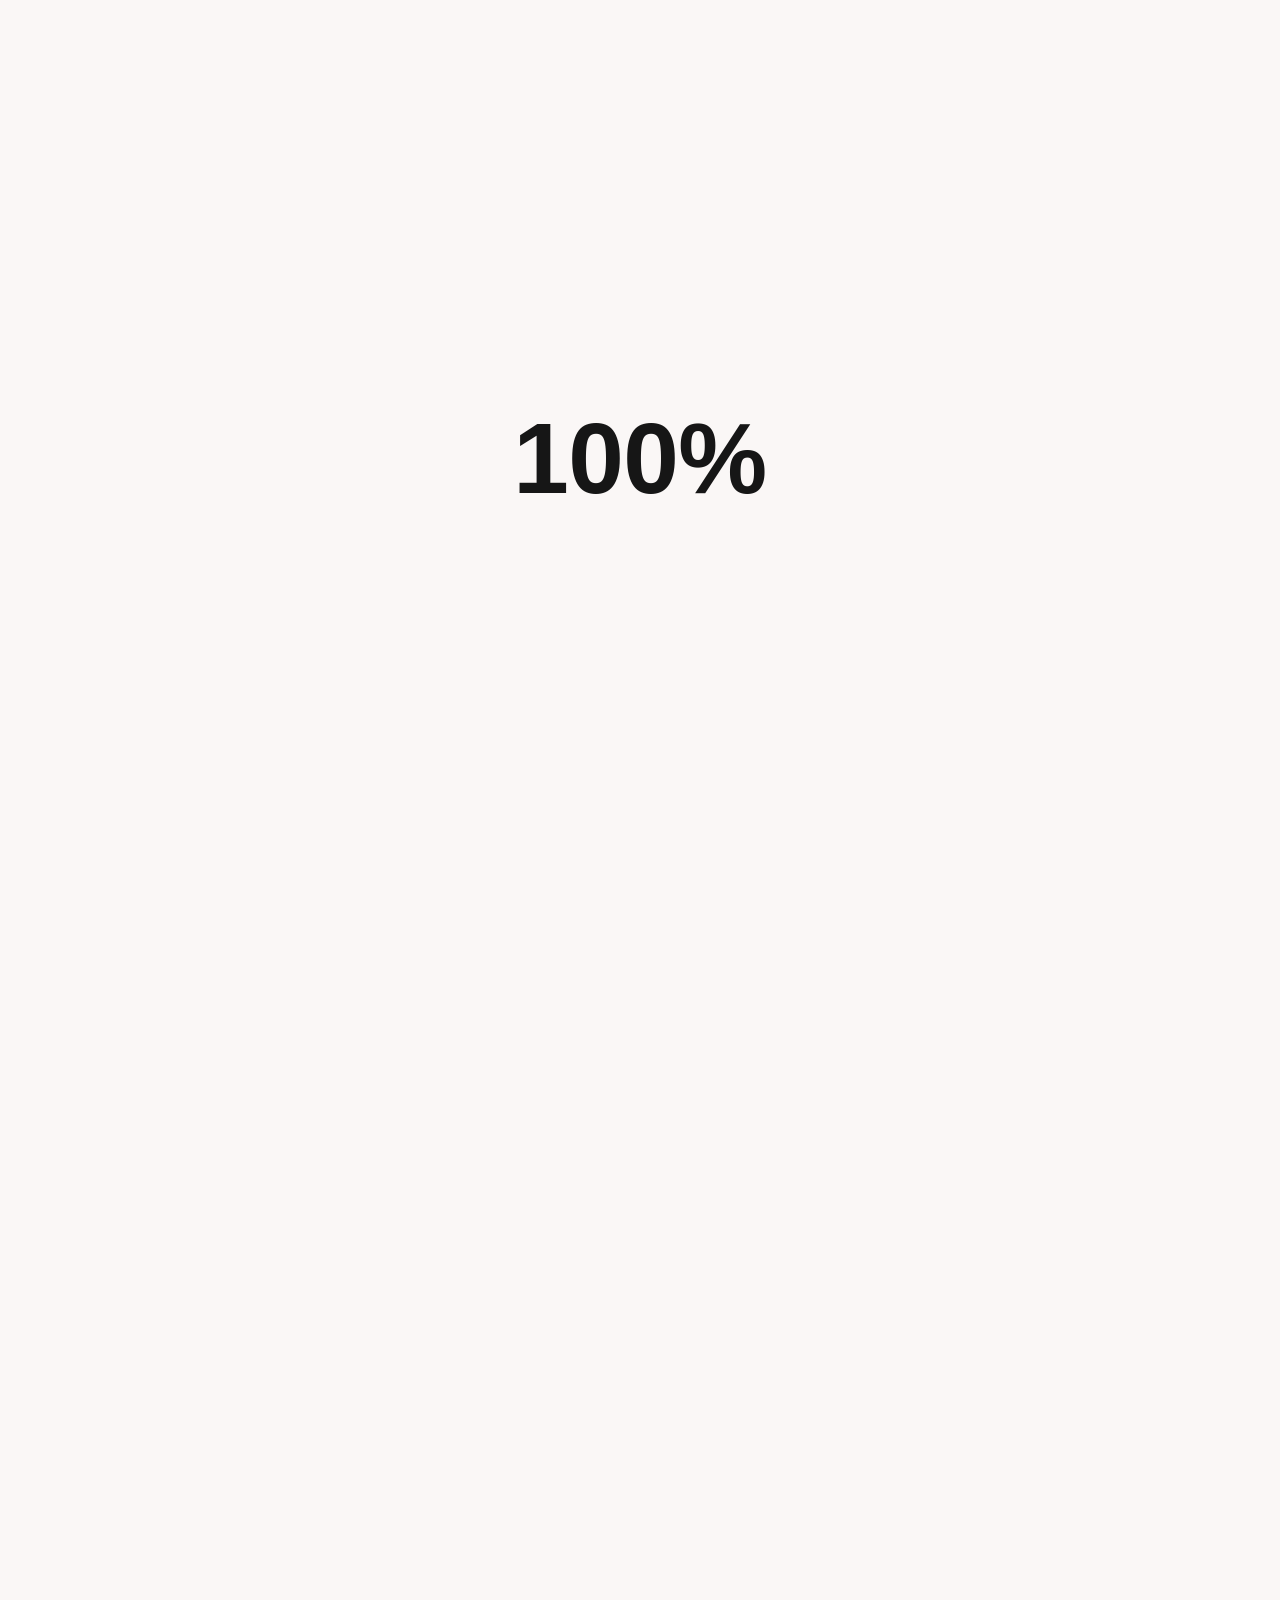
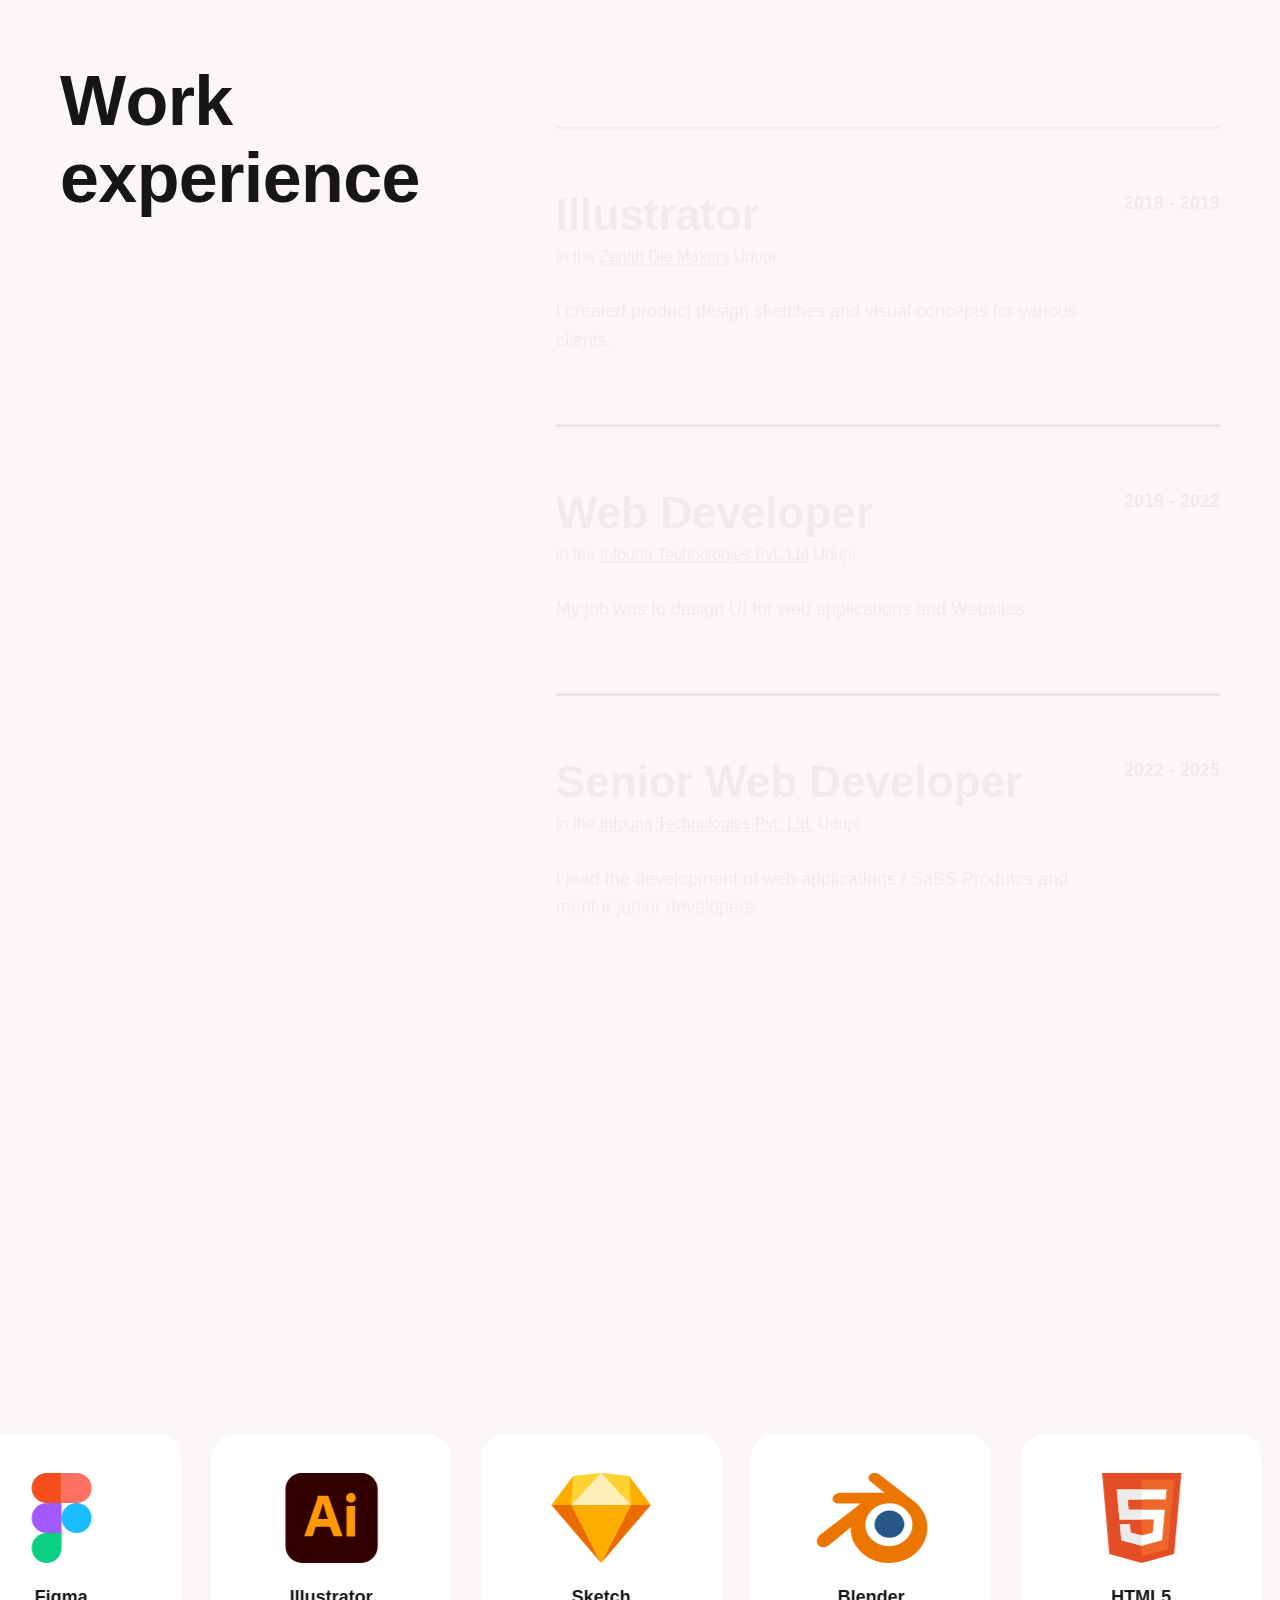
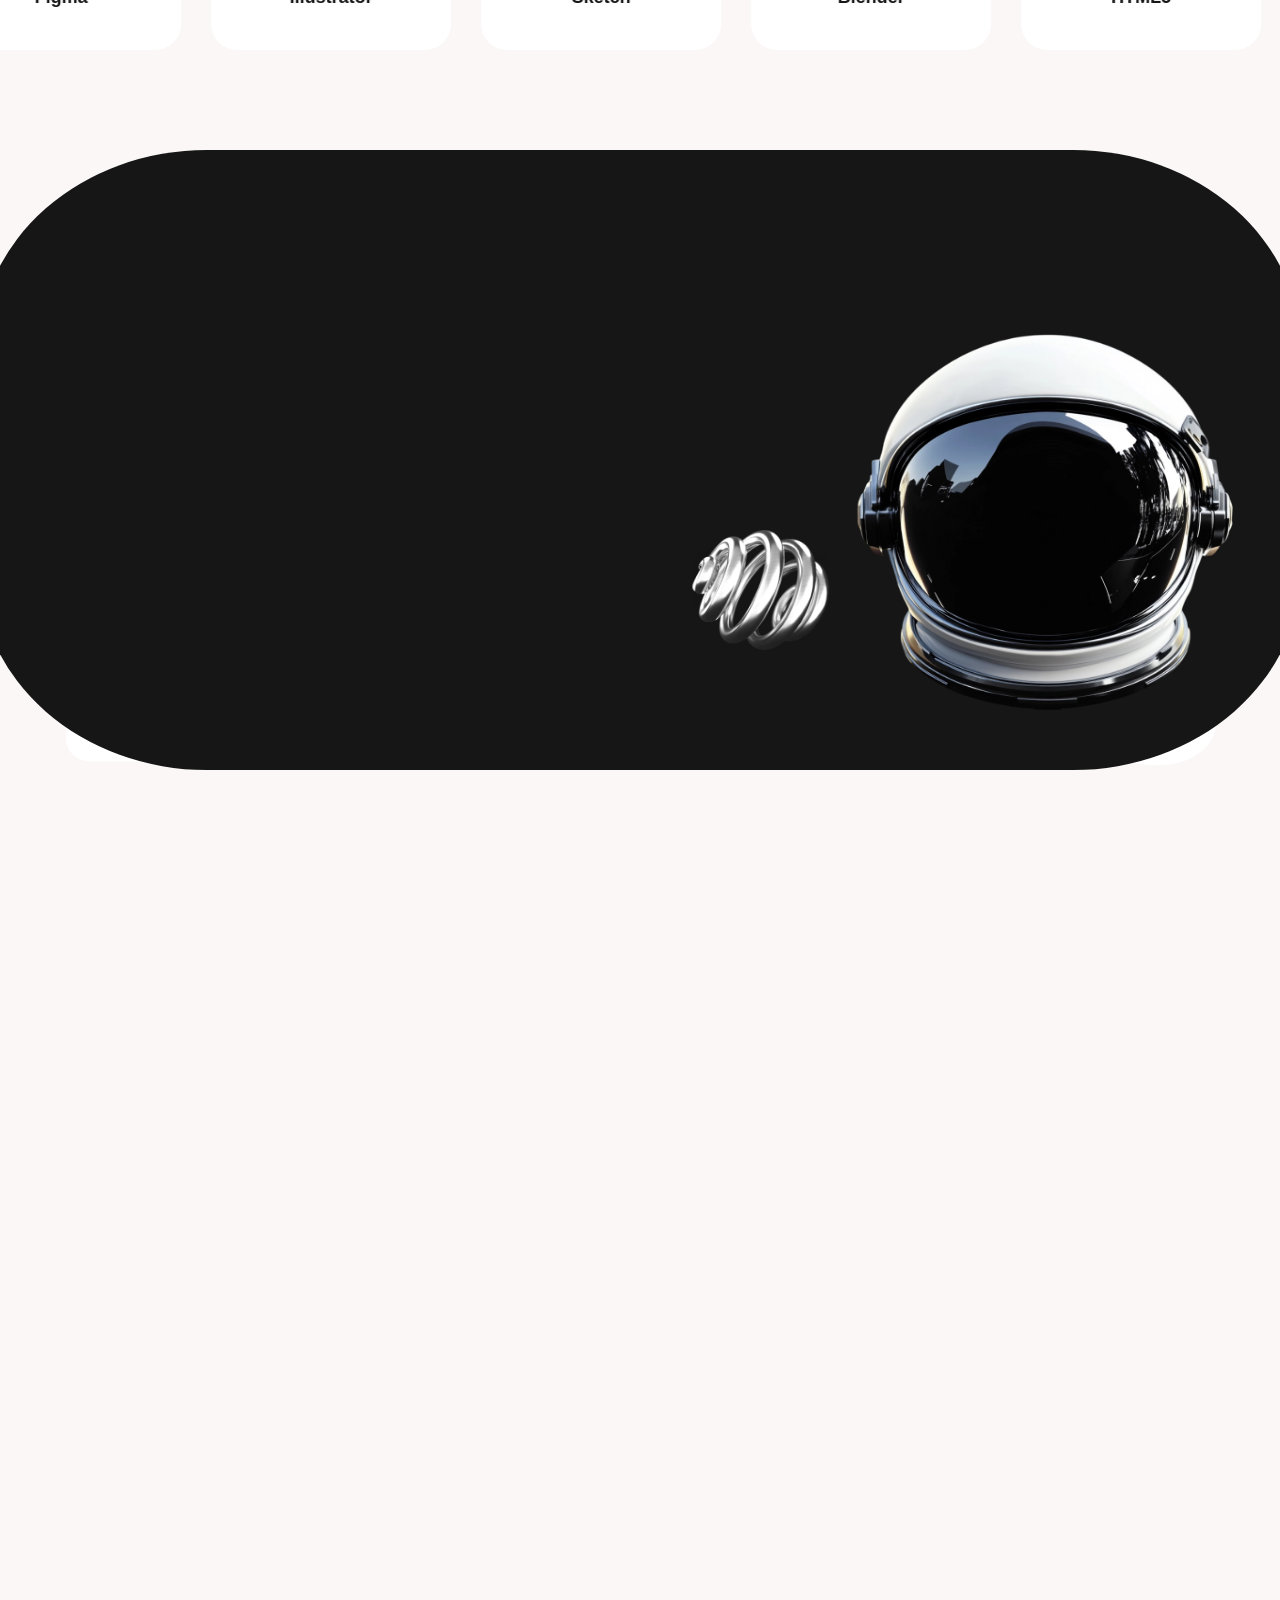
==== commit 08bf264b: "Update Files" ====
--- a/about-me.html
+++ b/about-me.html
@@ -27,14 +27,6 @@
     <link rel="stylesheet" type="text/css" href="css/main.min.css">
     <link rel="stylesheet" href="https://cdn.jsdelivr.net/npm/bootstrap-icons@1.13.1/font/bootstrap-icons.min.css">
     <!-- Template Styles End -->
-
-    <!-- Custom Browser Color Start -->
-    <meta name="theme-color" media="(prefers-color-scheme: light)" content="#FAF7F6">
-    <meta name="theme-color" media="(prefers-color-scheme: dark)" content="#161616">
-    <meta name="msapplication-navbutton-color" content="#161616">
-    <meta name="mobile-web-app-capable" content="yes">
-    <meta name="apple-mobile-web-app-status-bar-style" content="black-translucent">
-    <!-- Custom Browser Color End -->
     
   </head>
 
